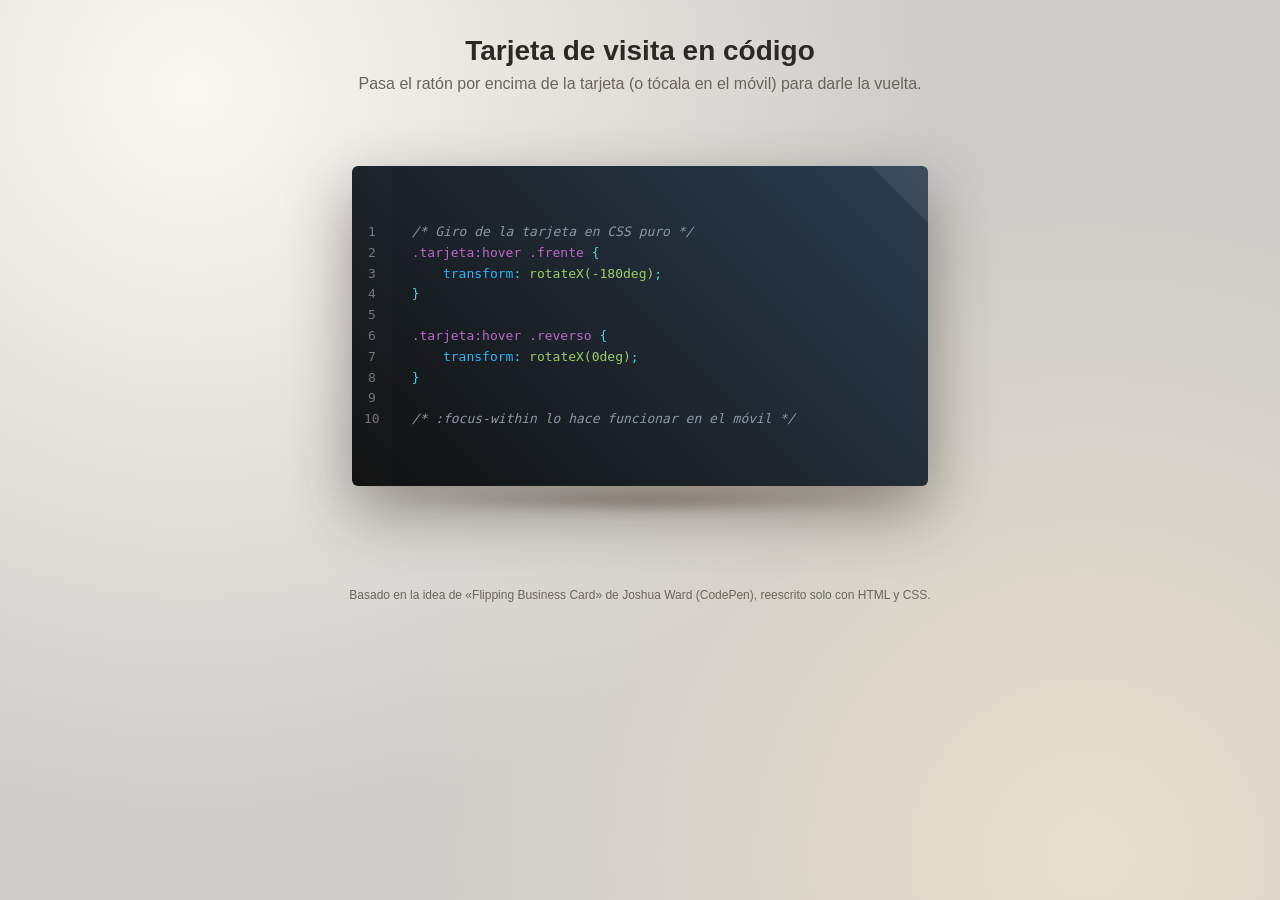
==== index.html @ c7d81095 "Add files via upload" ====
<!DOCTYPE html>
<html lang="es">
<head>
    <meta charset="UTF-8">
    <meta name="viewport" content="width=device-width, initial-scale=1.0">
    <meta name="description" content="Tarjeta de visita en 3D maquetada como código, hecha solo con HTML y CSS">
    <title>Tarjeta de visita en código - Guillermo Carrasco</title>
    <link rel="stylesheet" href="css/styles.css">
</head>
<body>

    <!-- CAMBIA los datos de la tarjeta por los tuyos -->

    <header class="cabecera-pagina">
        <h1>Tarjeta de visita en código</h1>
        <p>Pasa el ratón por encima de la tarjeta (o tócala en el móvil) para darle la vuelta.</p>
    </header>

    <main>

        <!-- ================= LA TARJETA ================= -->
        <!-- Al cargar la página aparece "tumbada" y se levanta sola (animación @keyframes) -->
        <section class="escena">
            <article class="tarjeta" tabindex="0">

                <!-- CARA DELANTERA: el código CSS que hace girar la tarjeta -->
                <div class="cara frente">
                    <div class="numeros">
                        <span>1</span>
                        <span>2</span>
                        <span>3</span>
                        <span>4</span>
                        <span>5</span>
                        <span>6</span>
                        <span>7</span>
                        <span>8</span>
                        <span>9</span>
                        <span>10</span>
                    </div>
<pre class="codigo"><code><span class="com">/* Giro de la tarjeta en CSS puro */</span>
<span class="sel">.tarjeta:hover .frente</span> <span class="sim">{</span>
    <span class="prop">transform</span><span class="sim">:</span> <span class="valor">rotateX(-180deg)</span><span class="sim">;</span>
<span class="sim">}</span>

<span class="sel">.tarjeta:hover .reverso</span> <span class="sim">{</span>
    <span class="prop">transform</span><span class="sim">:</span> <span class="valor">rotateX(0deg)</span><span class="sim">;</span>
<span class="sim">}</span>

<span class="com">/* :focus-within lo hace funcionar en el móvil */</span></code></pre>
                </div>

                <!-- CARA TRASERA: el código HTML con los datos y los enlaces -->
                <div class="cara reverso">
                    <div class="numeros">
                        <span>1</span>
                        <span>2</span>
                        <span>3</span>
                        <span>4</span>
                        <span>5</span>
                        <span>6</span>
                        <span>7</span>
                        <span>8</span>
                        <span>9</span>
                        <span>10</span>
                        <span>11</span>
                        <span>12</span>
                        <span>13</span>
                    </div>
<pre class="codigo"><code><span class="sim">&lt;</span><span class="tag">article</span> <span class="attr">class</span><span class="sim">=</span><span class="valor">"profesor"</span><span class="sim">&gt;</span>
    <span class="sim">&lt;</span><span class="tag">h1</span><span class="sim">&gt;</span>Guillermo Carrasco<span class="sim">&lt;/</span><span class="tag">h1</span><span class="sim">&gt;</span>
    <span class="sim">&lt;</span><span class="tag">h2</span><span class="sim">&gt;</span>Profesor de DAM y DAW<span class="sim">&lt;/</span><span class="tag">h2</span><span class="sim">&gt;</span>
    <span class="sim">&lt;</span><span class="tag">p</span><span class="sim">&gt;</span>Instituto Superior Vigara FP<span class="sim">&lt;/</span><span class="tag">p</span><span class="sim">&gt;</span>
    <span class="sim">&lt;</span><span class="tag">ul</span><span class="sim">&gt;</span>
        <span class="sim">&lt;</span><span class="tag">li</span><span class="sim">&gt;</span>Diseño de Interfaces Web<span class="sim">&lt;/</span><span class="tag">li</span><span class="sim">&gt;</span>
        <span class="sim">&lt;</span><span class="tag">li</span><span class="sim">&gt;</span>Bases de Datos<span class="sim">&lt;/</span><span class="tag">li</span><span class="sim">&gt;</span>
        <span class="sim">&lt;</span><span class="tag">li</span><span class="sim">&gt;</span>Ofimática<span class="sim">&lt;/</span><span class="tag">li</span><span class="sim">&gt;</span>
    <span class="sim">&lt;/</span><span class="tag">ul</span><span class="sim">&gt;</span>
    <span class="sim">&lt;</span><span class="tag">a</span> <span class="attr">href</span><span class="sim">=</span><span class="valor">"#"</span><span class="sim">&gt;</span>Aula virtual: Moodle<span class="sim">&lt;/</span><span class="tag">a</span><span class="sim">&gt;</span>
    <a href="#linkedin"><span class="sim">&lt;</span><span class="tag">a</span> <span class="attr">href</span><span class="sim">=</span><span class="valor">"#linkedin"</span><span class="sim">&gt;</span>LinkedIn<span class="sim">&lt;/</span><span class="tag">a</span><span class="sim">&gt;</span></a>
    <a href="galeria.html" class="destacado"><span class="sim">&lt;</span><span class="tag">a</span> <span class="attr">href</span><span class="sim">=</span><span class="valor">"galeria.html"</span><span class="sim">&gt;</span>Portfolio 3D →<span class="sim">&lt;/</span><span class="tag">a</span><span class="sim">&gt;</span></a>
<span class="sim">&lt;/</span><span class="tag">article</span><span class="sim">&gt;</span></code></pre>
                </div>

            </article>
        </section>

        <!-- ================= EXPLICACIÓN PARA EL ALUMNADO ================= -->
        
    <footer class="pie-pagina">
        <p>Basado en la idea de «Flipping Business Card» de Joshua Ward (CodePen), reescrito solo con HTML y CSS.</p>
    </footer>

    <!-- ================= VISTA PREVIA DE LINKEDIN (ventana modal sin JavaScript) =================
         Se abre con el ancla #linkedin gracias a la pseudoclase :target.
         LinkedIn no permite incrustar su web en un iframe, así que la vista previa se maqueta aquí. -->
    <section class="modal" id="linkedin" aria-label="Vista previa del perfil de LinkedIn">
        <a class="modal-fondo" href="#" aria-label="Cerrar vista previa"></a>

        <article class="perfil">
            <a class="cerrar" href="#" aria-label="Cerrar">✕</a>

            <div class="perfil-banner"><img src="img/imagen06.webp" alt="Foto de banner LinkedIn"></div>
            <div class="perfil-avatar"><img src="img/foto_linkedin.jpeg" alt="Foto de Guillermo Carrasco"></div>
            <div class="perfil-cuerpo">
                <p class="perfil-red">in · LinkedIn</p>
                <h2>Guillermo Carrasco Mayor</h2>
                <p class="perfil-titular">Profesor de DAM y DAW · Desarrollador de videojuegos</p>
                <p class="perfil-centro">Instituto Superior Vigara FP</p>

                <ul class="perfil-etiquetas">
                    <li>Diseño de Interfaces Web</li>
                    <li>Bases de Datos</li>
                    <li>Ofimática</li>
                </ul>

                <a class="perfil-boton" href="https://www.linkedin.com/in/guillermo-carrasco-mayor/" target="_blank" rel="noopener noreferrer">Ver perfil en LinkedIn →</a>
            </div>
        </article>
    </section>

</body>
</html>
---- css/styles.css ----
/* ==========================================================
   TARJETA DE VISITA EN CÓDIGO - css/styles.css
   Solo HTML y CSS (sin JavaScript).
   Idea original: "Flipping Business Card" de Joshua Ward (CodePen),
   reescrita aquí en CSS normal.
   ========================================================== */

/* ---------- 1. Reinicio sencillo ---------- */
* {
    margin: 0;
    padding: 0;
    box-sizing: border-box;
}

/* ---------- 2. Página (fondo blanco hueso) ---------- */
body {
    background-color: #cdccc9;
    background-image:
        radial-gradient(circle at 15% 10%, #fbf8f1 0, transparent 55%),
        radial-gradient(circle at 85% 95%, #e8dfcd 0, transparent 50%);
    background-attachment: fixed;
    min-height: 100vh;
    font-family: "Segoe UI", Arial, sans-serif;
    color: #2b2926;
    line-height: 1.5;
    padding: 30px 15px;
    overflow-x: hidden;
}

.cabecera-pagina {
    text-align: center;
    margin-bottom: 40px;
}

.cabecera-pagina h1 {
    font-size: 28px;
}

.cabecera-pagina p {
    font-weight: 300;
    color: #6b645a;
}

/* ---------- 3. Escena: centra la tarjeta y da perspectiva 3D ---------- */
.escena {
    position: relative;
    display: flex;
    justify-content: center;
    margin-bottom: 70px;
    padding: 30px 0;
    perspective: 120rem;          /* profundidad para la tarjeta tumbada */
}

/* Sombra en el suelo, debajo de la tarjeta */
.escena::after {
    content: "";
    position: absolute;
    bottom: 2px;
    left: 0;
    right: 0;
    margin: 0 auto;               /* centra la sombra */
    width: 32rem;
    max-width: 90%;
    height: 28px;
    background: radial-gradient(ellipse at center, rgba(60, 45, 30, 0.35), transparent 70%);
    filter: blur(4px);
    animation:
        aparecer 1.6s 2.4s backwards,
        pulsar 5s 4s ease-in-out infinite alternate;
}

/* ---------- 4. La tarjeta (contenedor de las dos caras) ---------- */
.tarjeta {
    position: relative;           /* las caras se colocan dentro de ella */
    width: 36rem;
    height: 20rem;
    max-width: 100%;
    perspective: 150rem;          /* da profundidad 3D al giro */
    outline: none;
    /* Empieza tumbada y se levanta; después flota suavemente */
    animation:
        levantar 2.2s 1.8s cubic-bezier(0.22, 0.9, 0.25, 1) backwards,
        flotar 5s 4s ease-in-out infinite alternate;
}

/* ---------- 5. Las dos caras ---------- */
.cara {
    position: absolute;           /* una encima de la otra */
    top: 0;
    left: 0;
    width: 100%;
    height: 100%;
    display: flex;
    align-items: center;
    border-radius: 6px;
    box-shadow: 0 1.5rem 4rem rgba(40, 30, 20, 0.45);
    overflow: hidden;
    backface-visibility: hidden;  /* oculta la cara cuando está de espaldas */
    transition: transform 0.9s;   /* anima el giro */
}

/* Esquina decorativa con un pseudoelemento */
.cara::before {
    content: "";
    position: absolute;
    top: -40px;
    right: -40px;
    width: 80px;
    height: 80px;
    background-color: rgba(255, 255, 255, 0.08);
    transform: rotate(45deg);
}

.frente {
    background-image: linear-gradient(45deg, #101010, #2c3e50);
}

.reverso {
    background-image: linear-gradient(-45deg, #101010, #2c3e50);
    transform: rotateX(180deg);   /* empieza girada, de espaldas */
}

/* ---------- 6. El giro (solo CSS, sin JavaScript) ---------- */
.tarjeta:hover .frente,
.tarjeta:focus-within .frente {
    transform: rotateX(-180deg);
}

.tarjeta:hover .reverso,
.tarjeta:focus-within .reverso {
    transform: rotateX(0deg);
}

/* ---------- 7. Animaciones de la tarjeta ---------- */
/* De "tumbada sobre la mesa" a "de pie" */
@keyframes levantar {
    from {
        transform: rotateX(62deg) rotateZ(-38deg) scale(0.82);
    }
    to {
        transform: rotateX(0deg) rotateZ(0deg) scale(1);
    }
}

/* Flotación suave (usa la propiedad translate, independiente de transform) */
@keyframes flotar {
    from { translate: 0 0; }
    to   { translate: 0 -14px; }
}

@keyframes aparecer {
    from { opacity: 0; }
    to   { opacity: 1; }
}

@keyframes pulsar {
    from { transform: scaleX(1);    opacity: 1; }
    to   { transform: scaleX(0.9);  opacity: 0.7; }
}

/* ---------- 8. Números de línea ---------- */
.numeros {
    display: flex;
    flex-direction: column;
    align-items: center;
    justify-content: center;
    align-self: stretch;          /* ocupa toda la altura de la cara */
    padding: 0 12px;
    background-color: rgba(255, 255, 255, 0.04);
    font-family: Consolas, "Lucida Console", monospace;
    font-size: 13px;
    line-height: 1.6;
    color: #ffffff;
    opacity: 0.4;
}

/* ---------- 9. Código ---------- */
.codigo {
    padding: 0 20px;
    font-family: Consolas, "Lucida Console", monospace;
    font-size: 13px;
    line-height: 1.6;
    color: #f5f5f5;
}

/* Colores del código (cada clase es un tipo de elemento) */
.tag   { color: #ef5350; }   /* etiquetas HTML */
.attr  { color: #fdd835; }   /* atributos */
.valor { color: #9ccc65; }   /* valores */
.sel   { color: #ba68c8; }   /* selectores CSS */
.prop  { color: #29b6f6; }   /* propiedades CSS */
.sim   { color: #4dd0e1; }   /* símbolos: < > { } : ; = */
.com   { color: #8a99a8; font-style: italic; }   /* comentarios */

/* Enlaces dentro del código */
.codigo a {
    color: inherit;
    text-decoration: none;
    border-radius: 3px;
    cursor: pointer;
    transition: background-color 0.25s;
}

.codigo a:hover,
.codigo a:focus-visible {
    background-color: rgba(77, 208, 225, 0.18);
    outline: none;
}

/* Línea resaltada: el enlace al portfolio */
.codigo a.destacado {
    background-color: rgba(253, 216, 53, 0.16);
    border-left: 3px solid #fdd835;
    padding: 1px 8px 1px 5px;
    animation: brillo 2.4s ease-in-out infinite alternate;
}

.codigo a.destacado:hover,
.codigo a.destacado:focus-visible {
    background-color: rgba(253, 216, 53, 0.34);
}

@keyframes brillo {
    from { box-shadow: 0 0 0 rgba(253, 216, 53, 0); }
    to   { box-shadow: 0 0 14px rgba(253, 216, 53, 0.45); }
}

/* ---------- 10. Explicación para el alumnado ---------- */
.explicacion {
    max-width: 760px;
    margin: 0 auto;
    background-color: #fffdf8;
    border: 1px solid #e2dac9;
    border-radius: 8px;
    padding: 25px 30px;
    box-shadow: 0 10px 30px rgba(80, 60, 30, 0.08);
}

.explicacion h2 {
    font-size: 20px;
    color: #2c3e50;
    margin: 20px 0 10px;
}

.explicacion h2:first-child {
    margin-top: 0;
}

.explicacion ol,
.explicacion ul {
    margin-left: 25px;
    font-size: 15px;
}

.explicacion li {
    margin-bottom: 6px;
}

.explicacion code {
    background-color: #ece5d6;
    color: #8a2a4a;
    padding: 1px 6px;
    border-radius: 4px;
    font-family: Consolas, "Lucida Console", monospace;
    font-size: 13px;
}

/* Tabla de conceptos */
table {
    width: 100%;
    border-collapse: collapse;
    font-size: 14px;
}

th {
    background-color: #2c3e50;
    color: #ffffff;
    text-align: left;
    padding: 8px;
}

td {
    border-bottom: 1px solid #e2dac9;
    padding: 8px;
}

tr:hover td {
    background-color: rgba(44, 62, 80, 0.06);    /* resalta la fila */
}

/* ---------- 11. Pie ---------- */
.pie-pagina {
    text-align: center;
    margin-top: 35px;
    font-size: 12px;
    color: #6b645a;
}

/* ---------- 12. Vista previa de LinkedIn (modal con :target) ---------- */
.modal {
    position: fixed;
    inset: 0;
    z-index: 100;
    display: grid;
    place-items: center;
    padding: 20px;
    background-color: rgba(255, 254, 252, 0.55);
    backdrop-filter: blur(6px);
    perspective: 90rem;
    opacity: 0;
    visibility: hidden;           /* cerrada por defecto */
    transition: opacity 0.35s, visibility 0.35s;
}

.modal:target {                   /* se abre al ir a #linkedin */
    opacity: 1;
    visibility: visible;
}

.modal-fondo {                    /* clic fuera de la ventana = cerrar */
    position: absolute;
    inset: 0;
}

.perfil {
    position: relative;
    width: 380px;
    max-width: 100%;
    background-color: #f1ebeb;
    border-radius: 12px;
    overflow: hidden;
    box-shadow: 0 2rem 5rem rgba(0, 0, 0, 0.45);
    transform: rotateX(22deg) translateY(40px) scale(0.92);
    transition: transform 0.7s cubic-bezier(0.2, 0.9, 0.25, 1);
}

.modal:target .perfil {
    transform: rotateX(0deg) translateY(0) scale(1);
}

.perfil-banner {
    height: 96px;
    overflow: hidden;
    background-color: #2c3e50;
}

.perfil-banner img {
    width: 100%;
    height: 100%;
    object-fit: cover;
    object-position: center;
    display: block;
}

.perfil-avatar {
    position: absolute;
    top: 48px;
    left: 24px;
    width: 92px;
    height: 92px;
    display: flex;
    align-items: center;
    justify-content: center;
    border: 4px solid #ffffff;
    border-radius: 50%;
    overflow: hidden;
    background-image: linear-gradient(45deg, #101010, #2c3e50);
    color: #fdd835;
    font-family: Consolas, "Lucida Console", monospace;
    font-size: 30px;
    font-weight: bold;
}

.perfil-avatar img {
    width: 100%;
    height: 100%;
    object-fit: cover;
    display: block;
}

.perfil-cuerpo {
    padding: 56px 24px 24px;
}

.perfil-red {
    position: absolute;
    top: 108px;
    right: 24px;
    font-size: 12px;
    font-weight: 600;
    color: #0a66c2;
}

.perfil-cuerpo h2 {
    font-size: 21px;
    color: #1d2226;
}

.perfil-titular {
    margin-top: 2px;
    font-size: 14px;
    color: #38434f;
}

.perfil-centro {
    margin-top: 4px;
    font-size: 13px;
    color: #666666;
}

.perfil-etiquetas {
    display: flex;
    flex-wrap: wrap;
    gap: 8px;
    margin: 16px 0 20px;
    list-style: none;
}

.perfil-etiquetas li {
    padding: 4px 12px;
    border-radius: 999px;
    background-color: #e8f1fb;
    color: #0a66c2;
    font-size: 12px;
    font-weight: 600;
}

.perfil-boton {
    display: block;
    padding: 10px 16px;
    border-radius: 999px;
    background-color: #0a66c2;
    color: #ffffff;
    text-align: center;
    font-weight: 600;
    text-decoration: none;
    transition: background-color 0.25s, transform 0.25s;
}

.perfil-boton:hover {
    background-color: #004182;
    transform: translateY(-2px);
}

.cerrar {
    position: absolute;
    top: 10px;
    right: 12px;
    z-index: 2;
    width: 30px;
    height: 30px;
    display: flex;
    align-items: center;
    justify-content: center;
    border-radius: 50%;
    background-color: rgba(0, 0, 0, 0.35);
    color: #ffffff;
    text-decoration: none;
    font-size: 14px;
}

.cerrar:hover {
    background-color: rgba(0, 0, 0, 0.6);
}

/* ---------- 13. Pantallas pequeñas ---------- */
@media (max-width: 600px) {
    .tarjeta {
        height: 22rem;
    }

    .codigo,
    .numeros {
        font-size: 10.5px;
    }

    .codigo {
        padding: 0 8px;
    }

    .numeros {
        padding: 0 6px;
    }

    .explicacion {
        padding: 20px 15px;
    }
}

/* ---------- 14. Accesibilidad: menos movimiento ---------- */
@media (prefers-reduced-motion: reduce) {
    .tarjeta,
    .escena::after,
    .codigo a.destacado {
        animation: none;
    }

    .cara,
    .perfil {
        transition: none;
    }
}
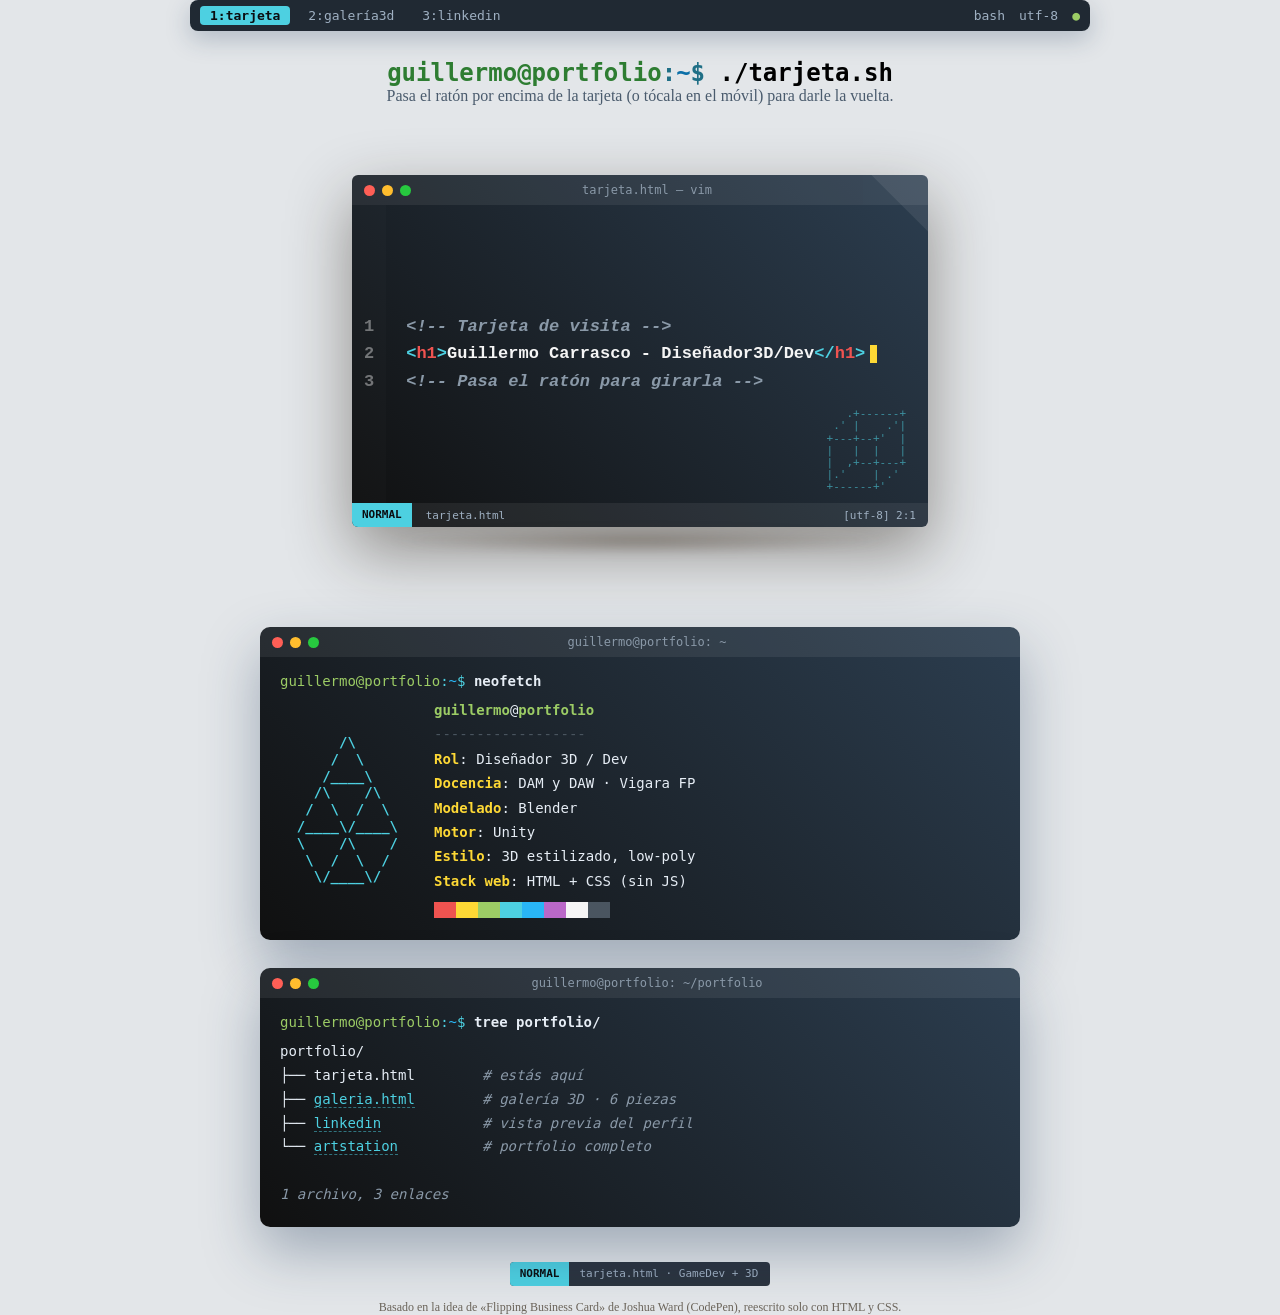
==== commit d9dab797: "Add files via upload" ====
--- a/index.html
+++ b/index.html
@@ -4,15 +4,59 @@
     <meta charset="UTF-8">
     <meta name="viewport" content="width=device-width, initial-scale=1.0">
     <meta name="description" content="Tarjeta de visita en 3D maquetada como código, hecha solo con HTML y CSS">
-    <title>Tarjeta de visita en código - Guillermo Carrasco</title>
+    <title>Guillermo Carrasco · Diseñador 3D / Dev</title>
     <link rel="stylesheet" href="css/styles.css">
 </head>
 <body>
 
+    <!-- ================= INTRO TIPO TERMINAL (solo HTML y CSS) =================
+         Las líneas se "escriben" solas con @keyframes + steps() y, al terminar, la capa se desvanece.
+         El casillero oculto + la etiqueta «saltar intro» permiten saltarla sin JavaScript (:checked). -->
+    <input type="checkbox" id="saltar" class="saltar" aria-label="Saltar la introducción">
+
+    <section class="intro" aria-hidden="true">
+        <div class="terminal">
+
+            <div class="terminal-barra">
+                <span class="punto punto-rojo"></span>
+                <span class="punto punto-amarillo"></span>
+                <span class="punto punto-verde"></span>
+                <span class="terminal-titulo">guillermo@portfolio: ~</span>
+            </div>
+
+            <div class="terminal-cuerpo">
+
+                <p class="linea" style="--d: 0.3s"><span class="usuario">guillermo@portfolio</span><span class="sim">:</span><span class="ruta">~</span><span class="sim">$</span> <span class="cmd" style="--n: 6; --t: 0.4s">whoami</span></p>
+                <p class="salida blanco" style="--d: 1.05s">Guillermo Carrasco</p>
+
+                <p class="linea" style="--d: 1.4s"><span class="usuario">guillermo@portfolio</span><span class="sim">:</span><span class="ruta">~</span><span class="sim">$</span> <span class="cmd" style="--n: 11; --t: 0.6s">cat rol.txt</span></p>
+                <p class="salida amarillo" style="--d: 2.35s">Diseñador3D/Dev</p>
+
+                <p class="linea" style="--d: 2.7s"><span class="usuario">guillermo@portfolio</span><span class="sim">:</span><span class="ruta">~</span><span class="sim">$</span> <span class="cmd" style="--n: 18; --t: 0.9s">./abrir_tarjeta.sh</span></p>
+                <p class="salida" style="--d: 3.95s">Compilando<span class="carga"><i></i></span><span class="ok" style="--d: 4.75s">[OK]</span></p>
+
+                <p class="linea" style="--d: 4.95s"><span class="usuario">guillermo@portfolio</span><span class="sim">:</span><span class="ruta">~</span><span class="sim">$</span> <span class="cursor"></span></p>
+
+            </div>
+
+            <label class="saltar-etiqueta" for="saltar">// saltar intro →</label>
+        </div>
+    </section>
+
     <!-- CAMBIA los datos de la tarjeta por los tuyos -->
 
+    <!-- ================= PANEL SUPERIOR (barra de escritorio Linux) ================= -->
+    <nav class="panel" aria-label="Navegación principal">
+        <div class="espacios">
+            <a class="activo" href="index.html">1:tarjeta</a>
+            <a href="galeria.html">2:galería3d</a>
+            <a href="#linkedin">3:linkedin</a>
+        </div>
+        <div class="panel-info"><span>bash</span><span>utf-8</span><span class="led">●</span></div>
+    </nav>
+
     <header class="cabecera-pagina">
-        <h1>Tarjeta de visita en código</h1>
+        <h1><span class="usuario">guillermo@portfolio</span><span class="sim">:</span><span class="ruta">~</span><span class="sim">$</span> ./tarjeta.sh</h1>
         <p>Pasa el ratón por encima de la tarjeta (o tócala en el móvil) para darle la vuelta.</p>
     </header>
 
@@ -23,35 +67,31 @@
         <section class="escena">
             <article class="tarjeta" tabindex="0">
 
-                <!-- CARA DELANTERA: el código CSS que hace girar la tarjeta -->
+                <!-- CARA DELANTERA: nombre y rol, con el mismo estilo de código (en negrita) -->
                 <div class="cara frente">
-                    <div class="numeros">
+                    <div class="barra-ventana" aria-hidden="true"><span class="punto punto-rojo"></span><span class="punto punto-amarillo"></span><span class="punto punto-verde"></span><span class="barra-titulo">tarjeta.html — vim</span></div>
+                                        <div class="numeros">
                         <span>1</span>
                         <span>2</span>
                         <span>3</span>
-                        <span>4</span>
-                        <span>5</span>
-                        <span>6</span>
-                        <span>7</span>
-                        <span>8</span>
-                        <span>9</span>
-                        <span>10</span>
                     </div>
-<pre class="codigo"><code><span class="com">/* Giro de la tarjeta en CSS puro */</span>
-<span class="sel">.tarjeta:hover .frente</span> <span class="sim">{</span>
-    <span class="prop">transform</span><span class="sim">:</span> <span class="valor">rotateX(-180deg)</span><span class="sim">;</span>
-<span class="sim">}</span>
-
-<span class="sel">.tarjeta:hover .reverso</span> <span class="sim">{</span>
-    <span class="prop">transform</span><span class="sim">:</span> <span class="valor">rotateX(0deg)</span><span class="sim">;</span>
-<span class="sim">}</span>
-
-<span class="com">/* :focus-within lo hace funcionar en el móvil */</span></code></pre>
+<pre class="codigo"><code><span class="com">&lt;!-- Tarjeta de visita --&gt;</span>
+<span class="sim">&lt;</span><span class="tag">h1</span><span class="sim">&gt;</span>Guillermo Carrasco - Diseñador3D/Dev<span class="sim">&lt;/</span><span class="tag">h1</span><span class="sim">&gt;</span><span class="cursor"></span>
+<span class="com">&lt;!-- Pasa el ratón para girarla --&gt;</span></code></pre>
+                    <pre class="ascii-cubo" aria-hidden="true">    .+------+
+  .' |    .'|
+ +---+--+'  |
+ |   |  |   |
+ |  ,+--+---+
+ |.'    | .'
+ +------+'</pre>
+                    <div class="barra-estado" aria-hidden="true"><span class="modo modo-normal">NORMAL</span><span>tarjeta.html</span><span class="der">[utf-8] 2:1</span></div>
                 </div>
 
                 <!-- CARA TRASERA: el código HTML con los datos y los enlaces -->
                 <div class="cara reverso">
-                    <div class="numeros">
+                    <div class="barra-ventana" aria-hidden="true"><span class="punto punto-rojo"></span><span class="punto punto-amarillo"></span><span class="punto punto-verde"></span><span class="barra-titulo">contacto.html — vim</span></div>
+                                        <div class="numeros">
                         <span>1</span>
                         <span>2</span>
                         <span>3</span>
@@ -79,14 +119,60 @@
     <a href="#linkedin"><span class="sim">&lt;</span><span class="tag">a</span> <span class="attr">href</span><span class="sim">=</span><span class="valor">"#linkedin"</span><span class="sim">&gt;</span>LinkedIn<span class="sim">&lt;/</span><span class="tag">a</span><span class="sim">&gt;</span></a>
     <a href="galeria.html" class="destacado"><span class="sim">&lt;</span><span class="tag">a</span> <span class="attr">href</span><span class="sim">=</span><span class="valor">"galeria.html"</span><span class="sim">&gt;</span>Portfolio 3D →<span class="sim">&lt;/</span><span class="tag">a</span><span class="sim">&gt;</span></a>
 <span class="sim">&lt;/</span><span class="tag">article</span><span class="sim">&gt;</span></code></pre>
+                    <div class="barra-estado" aria-hidden="true"><span class="modo modo-insert">INSERT</span><span>contacto.html</span><span class="der">[html] 13:1</span></div>
                 </div>
 
             </article>
         </section>
 
-        <!-- ================= EXPLICACIÓN PARA EL ALUMNADO ================= -->
-        
+        <!-- ================= VENTANAS DE ESCRITORIO: neofetch y tree ================= -->
+        <section class="ventana" aria-label="Sobre mí">
+            <div class="barra-ventana"><span class="punto punto-rojo"></span><span class="punto punto-amarillo"></span><span class="punto punto-verde"></span><span class="barra-titulo">guillermo@portfolio: ~</span></div>
+            <div class="ventana-cuerpo">
+                <p><span class="usuario">guillermo@portfolio</span><span class="sim">:</span><span class="ruta">~</span><span class="sim">$</span> <b>neofetch</b></p>
+                <div class="nf">
+<pre class="logo" aria-hidden="true">       /\
+      /  \
+     /____\
+    /\    /\
+   /  \  /  \
+  /____\/____\
+  \    /\    /
+   \  /  \  /
+    \/____\/</pre>
+                    <div class="datos">
+                        <p><b class="usuario">guillermo</b>@<b class="usuario">portfolio</b></p>
+                        <p class="linea-sep">------------------</p>
+                        <p><b>Rol</b>: Diseñador 3D / Dev</p>
+                        <p><b>Docencia</b>: DAM y DAW · Vigara FP</p>
+                        <p><b>Modelado</b>: Blender</p>
+                        <p><b>Motor</b>: Unity</p>
+                        <p><b>Estilo</b>: 3D estilizado, low-poly</p>
+                        <p><b>Stack web</b>: HTML + CSS (sin JS)</p>
+                        <p class="colores" aria-hidden="true"><i></i><i></i><i></i><i></i><i></i><i></i><i></i><i></i></p>
+                    </div>
+                </div>
+            </div>
+        </section>
+
+        <section class="ventana" aria-label="Mapa del portfolio">
+            <div class="barra-ventana"><span class="punto punto-rojo"></span><span class="punto punto-amarillo"></span><span class="punto punto-verde"></span><span class="barra-titulo">guillermo@portfolio: ~/portfolio</span></div>
+            <div class="ventana-cuerpo">
+                <p><span class="usuario">guillermo@portfolio</span><span class="sim">:</span><span class="ruta">~</span><span class="sim">$</span> <b>tree portfolio/</b></p>
+<pre class="arbol">portfolio/
+├── tarjeta.html        <span class="com"># estás aquí</span>
+├── <a href="galeria.html">galeria.html</a>        <span class="com"># galería 3D · 6 piezas</span>
+├── <a href="#linkedin">linkedin</a>            <span class="com"># vista previa del perfil</span>
+└── <a href="https://www.artstation.com/guillermocarrasco" target="_blank" rel="noopener noreferrer">artstation</a>          <span class="com"># portfolio completo</span>
+
+<span class="com">1 archivo, 3 enlaces</span></pre>
+            </div>
+        </section>
+
+    </main>
+
     <footer class="pie-pagina">
+        <p class="estado-pie"><span class="modo modo-normal">NORMAL</span> tarjeta.html · GameDev + 3D</p>
         <p>Basado en la idea de «Flipping Business Card» de Joshua Ward (CodePen), reescrito solo con HTML y CSS.</p>
     </footer>
 
@@ -98,9 +184,10 @@
 
         <article class="perfil">
             <a class="cerrar" href="#" aria-label="Cerrar">✕</a>
-
+            
             <div class="perfil-banner"><img src="img/imagen06.webp" alt="Foto de banner LinkedIn"></div>
             <div class="perfil-avatar"><img src="img/foto_linkedin.jpeg" alt="Foto de Guillermo Carrasco"></div>
+
             <div class="perfil-cuerpo">
                 <p class="perfil-red">in · LinkedIn</p>
                 <h2>Guillermo Carrasco Mayor</h2>
--- a/css/styles.css
+++ b/css/styles.css
@@ -12,19 +12,14 @@
     box-sizing: border-box;
 }
 
-/* ---------- 2. Página (fondo blanco hueso) ---------- */
+/* ---------- 2. Página (fondo "wallpaper" azul suave, estilo escritorio Linux) ---------- */
+:root {
+    --mono: "JetBrains Mono", "Cascadia Mono", Consolas, "DejaVu Sans Mono", "Lucida Console", monospace;
+}
+
 body {
-    background-color: #cdccc9;
-    background-image:
-        radial-gradient(circle at 15% 10%, #fbf8f1 0, transparent 55%),
-        radial-gradient(circle at 85% 95%, #e8dfcd 0, transparent 50%);
-    background-attachment: fixed;
-    min-height: 100vh;
-    font-family: "Segoe UI", Arial, sans-serif;
-    color: #2b2926;
-    line-height: 1.5;
-    padding: 30px 15px;
-    overflow-x: hidden;
+    background-color: #e3e6e9;
+    /* La primera capa va encima: velo suave para que el texto se lea bien */
 }
 
 .cabecera-pagina {
@@ -33,12 +28,23 @@
 }
 
 .cabecera-pagina h1 {
-    font-size: 28px;
+    font-family: var(--mono);
+    font-size: 24px;
 }
 
 .cabecera-pagina p {
-    font-weight: 300;
-    color: #6b645a;
+    font-weight: 400;
+    color: #4a5b6d;
+}
+
+/* Retraso de la animación de la tarjeta: espera a que termine la intro de terminal.
+   Si se marca «saltar intro» (o se piden menos animaciones) vale 0. */
+main {
+    --t0: 5.6s;
+}
+
+.saltar:checked ~ main {
+    --t0: 0s;
 }
 
 /* ---------- 3. Escena: centra la tarjeta y da perspectiva 3D ---------- */
@@ -65,8 +71,8 @@
     background: radial-gradient(ellipse at center, rgba(60, 45, 30, 0.35), transparent 70%);
     filter: blur(4px);
     animation:
-        aparecer 1.6s 2.4s backwards,
-        pulsar 5s 4s ease-in-out infinite alternate;
+        aparecer 1.6s calc(var(--t0) + 0.6s) backwards,
+        pulsar 5s calc(var(--t0) + 2.2s) ease-in-out infinite alternate;
 }
 
 /* ---------- 4. La tarjeta (contenedor de las dos caras) ---------- */
@@ -79,8 +85,8 @@
     outline: none;
     /* Empieza tumbada y se levanta; después flota suavemente */
     animation:
-        levantar 2.2s 1.8s cubic-bezier(0.22, 0.9, 0.25, 1) backwards,
-        flotar 5s 4s ease-in-out infinite alternate;
+        levantar 2.2s var(--t0) cubic-bezier(0.22, 0.9, 0.25, 1) backwards,
+        flotar 5s calc(var(--t0) + 2.2s) ease-in-out infinite alternate;
 }
 
 /* ---------- 5. Las dos caras ---------- */
@@ -183,6 +189,28 @@
     color: #f5f5f5;
 }
 
+/* Cara delantera: texto algo más grande y en negrita */
+.frente .numeros,
+.frente .codigo {
+    font-size: 17px;
+    font-weight: 700;
+}
+
+/* Cursor parpadeante (como en la terminal) */
+.cursor {
+    display: inline-block;
+    width: 0.6ch;
+    height: 1.1em;
+    margin-left: 0.5ch;
+    background-color: #fdd835;
+    vertical-align: text-bottom;
+    animation: parpadeo 1s steps(1) infinite;
+}
+
+@keyframes parpadeo {
+    50% { opacity: 0; }
+}
+
 /* Colores del código (cada clase es un tipo de elemento) */
 .tag   { color: #ef5350; }   /* etiquetas HTML */
 .attr  { color: #fdd835; }   /* atributos */
@@ -304,7 +332,7 @@
     display: grid;
     place-items: center;
     padding: 20px;
-    background-color: rgba(255, 254, 252, 0.55);
+    background-color: rgba(30, 26, 20, 0.55);
     backdrop-filter: blur(6px);
     perspective: 90rem;
     opacity: 0;
@@ -326,7 +354,7 @@
     position: relative;
     width: 380px;
     max-width: 100%;
-    background-color: #f1ebeb;
+    background-color: #ffffff;
     border-radius: 12px;
     overflow: hidden;
     box-shadow: 0 2rem 5rem rgba(0, 0, 0, 0.45);
@@ -340,8 +368,7 @@
 
 .perfil-banner {
     height: 96px;
-    overflow: hidden;
-    background-color: #2c3e50;
+    background-image: linear-gradient(120deg, #0a66c2, #2c3e50 70%, #101010);
 }
 
 .perfil-banner img {
@@ -463,7 +490,377 @@
     background-color: rgba(0, 0, 0, 0.6);
 }
 
-/* ---------- 13. Pantallas pequeñas ---------- */
+/* ---------- 13. Intro tipo terminal ---------- */
+/* Casillero oculto: sirve para «saltar intro» con :checked (sin JavaScript) */
+.saltar {
+    position: absolute;
+    width: 1px;
+    height: 1px;
+    opacity: 0;
+}
+
+/* Capa a pantalla completa que se desvanece sola a los 5,4 s */
+.intro {
+    position: fixed;
+    inset: 0;
+    z-index: 200;
+    display: grid;
+    place-items: center;
+    padding: 20px;
+    background-color: #0b0d10;
+    background-image: radial-gradient(circle at 50% 40%, #1b2530 0, #0b0d10 70%);
+    animation: desvanecer 0.7s 5.4s forwards;
+}
+
+.saltar:checked ~ .intro {
+    display: none;
+}
+
+.terminal {
+    position: relative;
+    width: min(640px, 100%);
+    border: 1px solid rgba(255, 255, 255, 0.12);
+    border-radius: 10px;
+    overflow: hidden;
+    background-image: linear-gradient(45deg, #101010, #2c3e50);
+    box-shadow: 0 2rem 5rem rgba(0, 0, 0, 0.6);
+    font-family: Consolas, "Lucida Console", monospace;
+    font-size: clamp(12px, 2.6vw, 15px);
+    color: #f5f5f5;
+    animation:
+        entrar 0.5s ease-out backwards,
+        salir 0.7s 5.4s forwards;
+}
+
+.terminal-barra {
+    display: flex;
+    align-items: center;
+    gap: 7px;
+    padding: 9px 12px;
+    background-color: rgba(255, 255, 255, 0.06);
+}
+
+.punto {
+    width: 11px;
+    height: 11px;
+    border-radius: 50%;
+}
+
+.punto-rojo     { background-color: #ff5f56; }
+.punto-amarillo { background-color: #ffbd2e; }
+.punto-verde    { background-color: #27c93f; }
+
+.terminal-titulo {
+    flex: 1;
+    margin-right: 40px;           /* compensa los tres puntos para centrar el título */
+    text-align: center;
+    font-size: 0.85em;
+    color: #8a99a8;
+}
+
+.terminal-cuerpo {
+    padding: 18px 20px 54px;
+    line-height: 1.75;
+    white-space: nowrap;
+}
+
+/* Cada línea está oculta y aparece en su momento (--d = retraso, definido en el HTML) */
+.linea,
+.salida,
+.ok {
+    opacity: 0;
+    animation: mostrar 0.01s var(--d) forwards;
+}
+
+/* Colores del prompt */
+.usuario { color: #9ccc65; }
+.ruta    { color: #29b6f6; }
+
+/* El comando se "escribe": el ancho crece carácter a carácter (--n = nº de letras, --t = duración) */
+.cmd {
+    display: inline-block;
+    box-sizing: content-box;      /* el ancho solo cuenta el texto, no el cursor */
+    width: 0;
+    overflow: hidden;
+    white-space: nowrap;
+    vertical-align: bottom;
+    border-right: 0.6ch solid #fdd835;   /* cursor mientras escribe */
+    font-weight: 700;
+    animation:
+        escribir var(--t) steps(var(--n)) calc(var(--d) + 0.25s) forwards,
+        cursor-linea var(--t) calc(var(--d) + 0.25s) both;
+}
+
+/* Resultados de los comandos */
+.salida {
+    font-weight: 700;
+}
+
+.blanco   { color: #f5f5f5; }
+.amarillo { color: #fdd835; }
+
+/* Barra de carga: se rellena en 10 pasos */
+.carga {
+    display: inline-block;
+    width: 12ch;
+    height: 0.9em;
+    margin: 0 10px;
+    border: 1px solid #4a5560;
+    vertical-align: -0.1em;
+}
+
+.carga i {
+    display: block;
+    width: 0;
+    height: 100%;
+    background-color: #fdd835;
+    animation: llenar 0.7s steps(10) var(--d) forwards;
+}
+
+.ok {
+    color: #9ccc65;
+}
+
+.saltar-etiqueta {
+    position: absolute;
+    right: 14px;
+    bottom: 10px;
+    color: #8a99a8;
+    font-size: 0.85em;
+    cursor: pointer;
+    transition: color 0.25s;
+}
+
+.saltar-etiqueta:hover,
+.saltar:focus-visible ~ .intro .saltar-etiqueta {
+    color: #fdd835;
+}
+
+@keyframes mostrar {
+    to { opacity: 1; }
+}
+
+@keyframes escribir {
+    to { width: calc(var(--n) * 1ch); }   /* 1ch = ancho de una letra en fuente monoespaciada */
+}
+
+@keyframes cursor-linea {
+    from, 99% { border-right-color: #fdd835; }
+    to        { border-right-color: transparent; }   /* al terminar de escribir, el cursor desaparece */
+}
+
+@keyframes llenar {
+    to { width: 100%; }
+}
+
+@keyframes entrar {
+    from { opacity: 0; transform: translateY(14px) scale(0.98); }
+}
+
+@keyframes salir {
+    to { transform: translateY(-16px) scale(0.97); }
+}
+
+@keyframes desvanecer {
+    to {
+        opacity: 0;
+        visibility: hidden;       /* deja de bloquear los clics cuando termina */
+    }
+}
+
+/* ---------- 13b. Estética escritorio Linux + ASCII ---------- */
+/* Colores del prompt también fuera de la intro */
+.usuario { color: #9ccc65; }
+.ruta    { color: #29b6f6; }
+.cabecera-pagina .usuario { color: #2e7d32; }
+.cabecera-pagina .ruta    { color: #0b6fa8; }
+.cabecera-pagina .sim     { color: #1f6f86; }
+
+/* Panel superior, como la barra de i3 / GNOME */
+.panel {
+    display: flex;
+    justify-content: space-between;
+    align-items: center;
+    gap: 10px;
+    flex-wrap: wrap;
+    max-width: 900px;
+    margin: 0 auto 28px;
+    padding: 6px 10px;
+    border-radius: 8px;
+    background-color: rgba(11, 20, 32, 0.9);
+    backdrop-filter: blur(6px);
+    box-shadow: 0 8px 24px rgba(31, 58, 90, 0.25);
+    font-family: var(--mono);
+    font-size: 13px;
+    color: #9fb0c2;
+}
+
+.espacios a {
+    display: inline-block;
+    padding: 2px 10px;
+    border-radius: 4px;
+    color: inherit;
+    text-decoration: none;
+    transition: background-color 0.2s, color 0.2s;
+}
+
+.espacios a:hover { background-color: rgba(77, 208, 225, 0.18); color: #e6edf5; }
+.espacios a.activo { background-color: #4dd0e1; color: #0b0d10; font-weight: 700; }
+.panel-info { display: flex; gap: 14px; }
+.led { color: #9ccc65; }
+
+/* Barra de título de ventana (tarjeta y ventanas) */
+.barra-ventana {
+    position: absolute;
+    top: 0;
+    left: 0;
+    right: 0;
+    z-index: 2;
+    display: flex;
+    align-items: center;
+    gap: 7px;
+    height: 30px;
+    padding: 0 12px;
+    background-color: rgba(255, 255, 255, 0.07);
+    font-family: var(--mono);
+    font-size: 12px;
+    color: #8a99a8;
+}
+
+.barra-titulo {
+    flex: 1;
+    margin-right: 40px;
+    text-align: center;
+}
+
+/* Barra de estado tipo vim */
+.barra-estado {
+    position: absolute;
+    left: 0;
+    right: 0;
+    bottom: 0;
+    z-index: 2;
+    display: flex;
+    align-items: center;
+    gap: 14px;
+    height: 24px;
+    padding: 0 12px 0 0;
+    background-color: rgba(255, 255, 255, 0.07);
+    font-family: var(--mono);
+    font-size: 11px;
+    color: #9fb0c2;
+}
+
+.barra-estado .der { margin-left: auto; }
+
+.modo {
+    display: inline-block;
+    padding: 0 10px;
+    height: 100%;
+    line-height: 24px;
+    font-weight: 700;
+    color: #0b0d10;
+}
+
+.modo-normal { background-color: #4dd0e1; }
+.modo-insert { background-color: #9ccc65; }
+
+/* La tarjeta se hace un poco más alta para las barras */
+.tarjeta { height: 22rem; }
+.cara { padding: 30px 0 24px; }
+
+/* Cubo ASCII (mesh) en la cara delantera */
+.ascii-cubo {
+    position: absolute;
+    right: 22px;
+    bottom: 34px;
+    font-family: var(--mono);
+    font-size: 11px;
+    line-height: 1.1;
+    color: #4dd0e1;
+    opacity: 0.6;
+}
+
+/* Ventanas del escritorio (neofetch y tree) */
+.ventana {
+    position: relative;
+    max-width: 760px;
+    margin: 0 auto 28px;
+    padding-top: 30px;
+    border-radius: 10px;
+    overflow: hidden;
+    background-image: linear-gradient(45deg, #101010, #2c3e50);
+    box-shadow: 0 1.5rem 3.5rem rgba(31, 58, 90, 0.35);
+    font-family: var(--mono);
+    font-size: 14px;
+    color: #e6edf5;
+}
+
+.ventana-cuerpo { padding: 16px 20px 20px; }
+.ventana-cuerpo p { margin-bottom: 10px; }
+
+.nf {
+    display: flex;
+    flex-wrap: wrap;
+    gap: 10px 36px;
+    align-items: center;
+}
+
+.logo {
+    font-family: var(--mono);
+    font-size: 14px;
+    line-height: 1.2;
+    font-weight: 700;
+    color: #4dd0e1;
+}
+
+.datos p { margin: 0 0 2px; line-height: 1.6; }
+.datos b { color: #fdd835; }
+.datos b.usuario { color: #9ccc65; }
+.linea-sep { color: #4a5560; }
+
+.colores { display: flex; margin-top: 10px !important; }
+.colores i { width: 22px; height: 16px; }
+.colores i:nth-child(1) { background-color: #ef5350; }
+.colores i:nth-child(2) { background-color: #fdd835; }
+.colores i:nth-child(3) { background-color: #9ccc65; }
+.colores i:nth-child(4) { background-color: #4dd0e1; }
+.colores i:nth-child(5) { background-color: #29b6f6; }
+.colores i:nth-child(6) { background-color: #ba68c8; }
+.colores i:nth-child(7) { background-color: #f5f5f5; }
+.colores i:nth-child(8) { background-color: #4a5560; }
+
+.arbol {
+    font-family: var(--mono);
+    font-size: 14px;
+    line-height: 1.7;
+    overflow-x: auto;
+}
+
+.arbol a {
+    color: #4dd0e1;
+    text-decoration: none;
+    border-bottom: 1px dashed rgba(77, 208, 225, 0.5);
+}
+
+.arbol a:hover { background-color: rgba(77, 208, 225, 0.18); }
+
+.estado-pie {
+    display: inline-flex;
+    align-items: center;
+    gap: 10px;
+    height: 24px;
+    margin-bottom: 14px;
+    padding-right: 12px;
+    border-radius: 4px;
+    overflow: hidden;
+    background-color: rgba(11, 20, 32, 0.85);
+    font-family: var(--mono);
+    font-size: 11px;
+    color: #9fb0c2;
+}
+
+/* ---------- 14. Pantallas pequeñas ---------- */
 @media (max-width: 600px) {
     .tarjeta {
         height: 22rem;
@@ -482,16 +879,34 @@
         padding: 0 6px;
     }
 
+    .frente .codigo,
+    .frente .numeros {
+        font-size: 11px;
+    }
+
     .explicacion {
         padding: 20px 15px;
     }
-}
-
-/* ---------- 14. Accesibilidad: menos movimiento ---------- */
+
+    .cabecera-pagina h1 { font-size: 15px; }
+    .ascii-cubo { display: none; }
+    .ventana, .arbol, .logo { font-size: 12px; }
+}
+
+/* ---------- 15. Accesibilidad: menos movimiento ---------- */
 @media (prefers-reduced-motion: reduce) {
+    main {
+        --t0: 0s;
+    }
+
+    .intro {
+        display: none;            /* sin intro si el sistema pide menos movimiento */
+    }
+
     .tarjeta,
     .escena::after,
-    .codigo a.destacado {
+    .codigo a.destacado,
+    .cursor {
         animation: none;
     }
 
